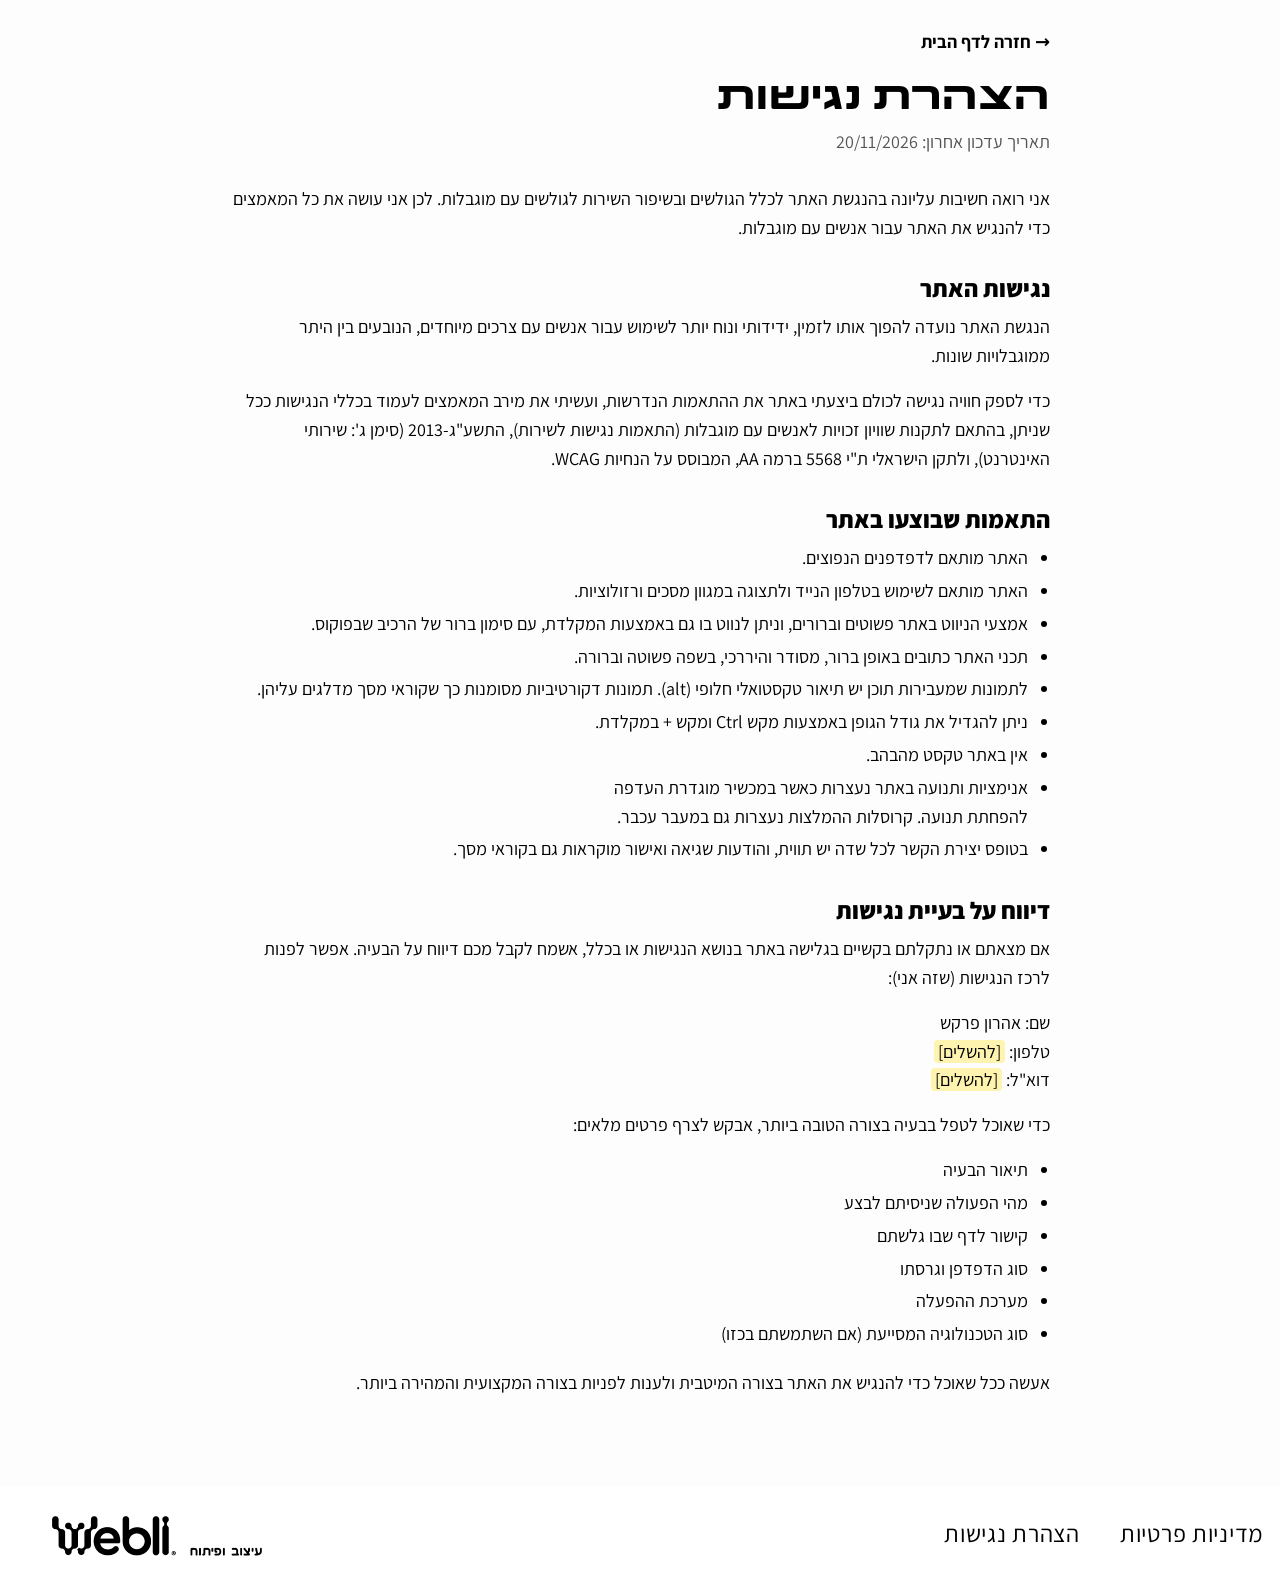
==== accessibility.html @ 011baa5e "Aharon Perkash landing page Static site (HTML/CSS/JS), RTL Hebrew, desktop + mobile. Includes privac" ====
<!DOCTYPE html>
<html lang="he" dir="rtl">
<head>
<meta charset="utf-8">
<meta name="viewport" content="width=device-width, initial-scale=1">
<title>הצהרת נגישות | אהרון פרקש</title>
<link rel="preconnect" href="https://fonts.googleapis.com">
<link rel="preconnect" href="https://fonts.gstatic.com" crossorigin>
<link href="https://fonts.googleapis.com/css2?family=Assistant:wght@400;700;800&display=swap" rel="stylesheet">
<link rel="preload" href="fonts/telaviv-brutalist-bold.otf" as="font" type="font/otf" crossorigin>
<link rel="stylesheet" href="styles.css">
</head>
<body class="legal-page">
<header class="legal-top"><a class="legal-back" href="index.html">→ חזרה לדף הבית</a></header>
<main class="legal">
<h1 class="h1">הצהרת נגישות</h1>
<p class="legal-date">תאריך עדכון אחרון: 20/11/2026</p>

<p>אני רואה חשיבות עליונה בהנגשת האתר לכלל הגולשים ובשיפור השירות לגולשים עם מוגבלות. לכן אני עושה את כל המאמצים כדי להנגיש את האתר עבור אנשים עם מוגבלות.</p>

<h2>נגישות האתר</h2>
<p>הנגשת האתר נועדה להפוך אותו לזמין, ידידותי ונוח יותר לשימוש עבור אנשים עם צרכים מיוחדים, הנובעים בין היתר ממוגבלויות שונות.</p>
<p>כדי לספק חוויה נגישה לכולם ביצעתי באתר את ההתאמות הנדרשות, ועשיתי את מירב המאמצים לעמוד בכללי הנגישות ככל שניתן, בהתאם לתקנות שוויון זכויות לאנשים עם מוגבלות (התאמות נגישות לשירות), התשע"ג-2013 (סימן ג': שירותי האינטרנט), ולתקן הישראלי ת"י 5568 ברמה AA, המבוסס על הנחיות WCAG.</p>

<h2>התאמות שבוצעו באתר</h2>
<ul>
  <li>האתר מותאם לדפדפנים הנפוצים.</li>
  <li>האתר מותאם לשימוש בטלפון הנייד ולתצוגה במגוון מסכים ורזולוציות.</li>
  <li>אמצעי הניווט באתר פשוטים וברורים, וניתן לנווט בו גם באמצעות המקלדת, עם סימון ברור של הרכיב שבפוקוס.</li>
  <li>תכני האתר כתובים באופן ברור, מסודר והיררכי, בשפה פשוטה וברורה.</li>
  <li>לתמונות שמעבירות תוכן יש תיאור טקסטואלי חלופי (alt). תמונות דקורטיביות מסומנות כך שקוראי מסך מדלגים עליהן.</li>
  <li>ניתן להגדיל את גודל הגופן באמצעות מקש Ctrl ומקש + במקלדת.</li>
  <li>אין באתר טקסט מהבהב.</li>
  <li>אנימציות ותנועה באתר נעצרות כאשר במכשיר מוגדרת העדפה להפחתת תנועה. קרוסלות ההמלצות נעצרות גם במעבר עכבר.</li>
  <li>בטופס יצירת הקשר לכל שדה יש תווית, והודעות שגיאה ואישור מוקראות גם בקוראי מסך.</li>
</ul>

<h2>דיווח על בעיית נגישות</h2>
<p>אם מצאתם או נתקלתם בקשיים בגלישה באתר בנושא הנגישות או בכלל, אשמח לקבל מכם דיווח על הבעיה. אפשר לפנות לרכז הנגישות (שזה אני):</p>
<p>שם: אהרון פרקש<br>טלפון: <span class="todo">[להשלים]</span><br>דוא"ל: <span class="todo">[להשלים]</span></p>
<p>כדי שאוכל לטפל בבעיה בצורה הטובה ביותר, אבקש לצרף פרטים מלאים:</p>
<ul>
  <li>תיאור הבעיה</li>
  <li>מהי הפעולה שניסיתם לבצע</li>
  <li>קישור לדף שבו גלשתם</li>
  <li>סוג הדפדפן וגרסתו</li>
  <li>מערכת ההפעלה</li>
  <li>סוג הטכנולוגיה המסייעת (אם השתמשתם בכזו)</li>
</ul>
<p>אעשה ככל שאוכל כדי להנגיש את האתר בצורה המיטבית ולענות לפניות בצורה המקצועית והמהירה ביותר.</p>
</main>
<footer class="footer">
  <nav class="footer__links" aria-label="קישורים משפטיים">
    <a href="privacy.html">מדיניות פרטיות</a>
    <a href="accessibility.html">הצהרת נגישות</a>
  </nav>
  <img class="footer__credit" src="assets/footer-credit.png" alt="Webli עיצוב ופיתוח" width="286" height="83">
</footer>
</body>
</html>
---- styles.css ----
@font-face{font-family:"Tel Aviv Brutalist";src:url("fonts/telaviv-brutalist-bold.otf") format("opentype");font-weight:700;font-style:normal;font-display:swap}
@font-face{font-family:"Tel Aviv Brutalist";src:url("fonts/telaviv-brutalist-regular.otf") format("opentype");font-weight:400;font-style:normal;font-display:swap}
@font-face{font-family:"Tel Aviv Brutalist";src:url("fonts/telaviv-brutalist-light.otf") format("opentype");font-weight:300;font-style:normal;font-display:swap}
/*
  VOICE   חם, אישי ובטוח: יועץ שמדבר בגובה העיניים.
  IDEA    הרמזור הפיננסי: אדום-כתום-ירוק כמפת דרך, עם תאורה שנדלקת.
  PICTURE אהרון + הרמזור בהירו, תמונות הרמזור בשיטה, הדשבורד.
  COLOUR  לבן #fdfdfd, שחור, ירוק מותג, אדום/כתום/ירוק של הרמזור.
  TYPE    כותרות: Tel Aviv Brutalist (כרגע Secular One כתחליף), טקסט: Assistant.
*/
:root{
  --bg:#fdfdfd; --ink:#000; --white:#fff;
  --green:#14b406; --green-light:#93ec8b; --green-tint:#daffd7;
  --red:#fe2727; --orange:#ffa20b; --green-step:#0fb600; --red-text:#ff0000; --red-word:#d51515;
  --gray:#f0f0f0; --ph:#d9d9d9;
  --display:"Tel Aviv Brutalist","Assistant",sans-serif;
  --body:"Assistant",system-ui,sans-serif;
  --wrap:1268px;
  color-scheme:light;
}
*{box-sizing:border-box;min-width:0}
html{scroll-behavior:smooth;scroll-padding-top:24px;overflow-x:clip}
body{margin:0;background:var(--bg);color:var(--ink);font:400 20px/1.3 var(--body);overflow-x:clip;-webkit-font-smoothing:antialiased}
img{display:block;max-width:100%;height:auto}
a{color:inherit}
p{margin:0 0 .9em;text-wrap:pretty}
h1,h2,h3,.approach__title{text-wrap:balance}
li,.faq__a p,.review p,.step p{text-wrap:balance}
h1,h2,h3{margin:0;font-weight:400}
.wrap{width:min(100% - 32px,var(--wrap));margin-inline:auto}
.center{text-align:center}
.sr-only{position:absolute;width:1px;height:1px;overflow:hidden;clip:rect(0 0 0 0);white-space:nowrap}
.h1,.h2{font-family:var(--display);font-weight:700;font-size:clamp(28px,3.2vw,40px);line-height:1.05;letter-spacing:1.2px;text-wrap:balance}
.red{color:var(--red-word)}
.grad-green{background:linear-gradient(90deg,#118c06,#52fa42 50%,#0fb200);-webkit-background-clip:text;background-clip:text;color:transparent}
:focus-visible{outline:3px solid var(--green);outline-offset:3px;border-radius:8px}

/* ---------- CTA ---------- */
.cta{--h:62px;display:inline-flex;align-items:center;justify-content:space-between;gap:3px;height:var(--h);min-width:279px;max-width:100%;
  padding-inline:27px 9px;border-radius:999px;text-decoration:none;font:700 22px/1 var(--body);color:var(--ink);border:0;cursor:pointer;
  background:linear-gradient(270deg,rgba(0,0,0,.2),rgba(153,153,153,.2));backdrop-filter:blur(12px);-webkit-backdrop-filter:blur(12px);
  box-shadow:inset 0 1px 1px rgba(255,255,255,.7),inset 0 -1px 2px rgba(0,0,0,.08),0 8px 24px rgba(0,0,0,.06);
  transition:transform .25s ease,box-shadow .25s ease}
.cta:hover{transform:translateY(-2px);box-shadow:inset 0 1px 1px rgba(255,255,255,.7),0 12px 28px rgba(20,180,6,.18)}
.cta__text{flex:1;text-align:center;white-space:nowrap}
.cta__icon{flex:none;display:grid;place-items:center;width:51px;height:48px;border-radius:50%;
  background:radial-gradient(circle at 42% 38%,#e9ffe6 0,#9cf792 38%,#3fd82f 100%);box-shadow:0 0 14px rgba(63,216,47,.45)}
.cta__icon svg{width:46%;fill:none;stroke:#000;stroke-width:1.8;stroke-linecap:round;stroke-linejoin:round}
.cta--lg{--h:81px;width:366px;font-size:clamp(22px,2vw,28.9px);padding-inline:34px 12px;background:linear-gradient(270deg,rgba(82,82,82,.28),rgba(170,168,168,.28))}
.cta--lg .cta__icon{width:67px;height:64px}
.cta--phone{--h:67px;width:366px;font-size:28.9px;color:var(--white);padding-inline:38px 15px;background:rgba(255,255,255,.28);box-shadow:inset 0 1px 1px rgba(255,255,255,.35)}
.cta--phone .cta__icon{width:60px;height:53px}
.cta--phone .cta__icon svg{fill:#1b1b1b;stroke:none;width:44%;transform:rotate(-12deg)}
.cta--form{--h:43px;width:353px;min-width:0;font-size:20px;color:var(--white);padding-inline:8px 11px;background:linear-gradient(270deg,#14b406,#3fd82f);box-shadow:0 8px 22px rgba(20,180,6,.3),inset 0 1px 1px rgba(255,255,255,.45)}
.cta--form:hover{box-shadow:0 10px 26px rgba(20,180,6,.42),inset 0 1px 1px rgba(255,255,255,.45)}

.cta--form .cta__icon{width:40px;height:25px;border-radius:13px;background:#fff;box-shadow:none}
.cta--form .cta__icon svg{width:60%;stroke-width:2}

/* ---------- HERO ---------- */
.hero{position:relative;overflow:hidden;padding-bottom:24px}
.hero__grid{position:relative;z-index:1;display:grid;grid-template-columns:minmax(0,1fr) minmax(0,600px);align-items:end;max-width:1440px;margin-inline:auto}
.hero__text{padding:160px 86px 0 24px;align-self:start;display:flex;flex-direction:column;align-items:flex-start}
.eyebrow{font-size:24px;margin:0 0 16px}
.h1{max-width:834px;margin-bottom:18px}
.hero__lead{font-size:24px;max-width:676px;margin-bottom:28px}
.hero__visual{position:relative;height:733px}
.hero__photo{position:absolute;inset-inline-end:8px;bottom:0;width:592px;max-width:100%;z-index:2}
.traffic{position:absolute;inset-inline-end:-55px;top:-7px;width:338px;z-index:1}
.traffic::before{content:"";position:absolute;inset:-12% -40% -10% -30%;background:radial-gradient(closest-side,rgba(147,236,139,.45),transparent);z-index:-1}
.traffic img{width:100%}
.traffic__lamp{position:absolute;inset:0;opacity:0}
.traffic__base{filter:grayscale(.85) brightness(.42)}
.traffic__lamp--r{clip-path:inset(0 0 69% 0)}
.traffic__lamp--o{clip-path:inset(31.2% 0 41.9% 0)}
.traffic__lamp--g{clip-path:inset(58.3% 0 0 0)}
.traffic.is-on .traffic__lamp{animation:lamp .7s ease forwards}
.traffic.is-on .traffic__lamp--o{animation-delay:.9s}
.traffic.is-on .traffic__lamp--g{animation-delay:1.8s}
@keyframes lamp{0%{opacity:0;filter:brightness(1.8)}60%{opacity:1;filter:brightness(1.35)}100%{opacity:1;filter:none}}
.benefits{position:relative;z-index:3;list-style:none;margin:-50px auto 0;padding:14px 40px;width:min(100% - 32px,1299px);min-height:86px;
  display:flex;justify-content:space-around;align-items:center;gap:24px;flex-wrap:wrap;border-radius:18px;background:rgba(219,219,219,.87);backdrop-filter:blur(8px);-webkit-backdrop-filter:blur(8px)}
.benefits li{display:flex;align-items:center;gap:8px;font-weight:700;font-size:22px}
.benefits img{width:46px;height:auto}

.dots{position:absolute;inset:0;width:100%;height:100%;pointer-events:none;z-index:0}

/* ---------- REVIEWS ---------- */
.reviews{padding:64px 0 54px;position:relative;overflow-x:clip}
.reviews::before{content:"";position:absolute;inset:-120px auto auto -10%;width:46%;height:120%;background:radial-gradient(#cfd4cf 1.3px,transparent 1.7px) 0 0/18px 18px;mask:radial-gradient(closest-side,#000,transparent);-webkit-mask:radial-gradient(closest-side,#000,transparent);opacity:.35;pointer-events:none}
.reviews .h2{max-width:700px;margin:0 auto 48px}
.marquee{overflow:hidden;direction:ltr;mask:linear-gradient(90deg,transparent,#000 6%,#000 94%,transparent);-webkit-mask:linear-gradient(90deg,transparent,#000 6%,#000 94%,transparent);padding-block:40px 56px;margin-block:-22px -30px}
.marquee__track{display:flex;gap:25px;width:max-content;animation:marquee 46s linear infinite;align-items:stretch}
.marquee--rev .marquee__track{animation-direction:reverse;animation-duration:46s}
.marquee:hover .marquee__track{animation-play-state:paused}
@keyframes marquee{to{transform:translateX(-50%)}}
.review{direction:rtl;width:300px;min-height:208px;flex:none;padding:22px 24px 18px 18px;border-radius:12px;background:rgba(217,217,217,.2);backdrop-filter:blur(10px);-webkit-backdrop-filter:blur(10px);box-shadow:inset 0 1px 1px rgba(255,255,255,.8),0 2px 10px rgba(0,0,0,.03);transition:transform .45s cubic-bezier(.2,.8,.2,1),box-shadow .45s ease}
.review header{display:flex;align-items:center;gap:11px;margin-bottom:10px}
.review h3{font-size:24px;line-height:1}
.review header img{width:37px;height:37px;border-radius:50%;order:-1}
.review p{margin:0;font-size:18px;line-height:1.3}
/* only the hovered card lifts; soft shadow stays inside the marquee padding */
.review:hover{transform:translateY(-4px) scale(1.06);box-shadow:inset 0 1px 1px rgba(255,255,255,.8),0 16px 32px -14px rgba(0,0,0,.16);background:rgba(240,240,240,.55)}

/* ---------- STUCK ---------- */
.stuck{padding:60px 0 40px;position:relative}
.stuck__grid{display:grid;grid-template-columns:minmax(0,1fr) minmax(0,732px);gap:0;align-items:center;width:100%;max-width:1440px;padding-inline:clamp(16px,7.2vw,104px) 6px}
.stuck__text .h2{text-align:right;margin-bottom:22px}
.stuck__text{padding-inline-start:0;padding-inline-end:16px;max-width:600px}
.stuck__text p{font-size:20px}

.stuck__dash{position:relative;width:100%}
.dash{position:relative;aspect-ratio:732/494}
.stuck{overflow:hidden}
.stuck::before{content:"";position:absolute;left:-180px;top:-60px;width:640px;height:700px;border-radius:50%;background:radial-gradient(closest-side,rgba(255,95,95,.30),rgba(255,140,140,.14) 55%,transparent);pointer-events:none}
.stuck__grid{position:relative}
.orbit{position:absolute;width:4.6%;translate:-50% -50%;z-index:0;filter:drop-shadow(0 2px 4px rgba(0,0,0,.08))}
.dash__rings{position:absolute;inset:0;width:100%;height:100%;overflow:visible;fill:none;stroke-width:1.6}
.dp{position:absolute}
.dp:not(.dp--card) img{filter:drop-shadow(0 8px 18px rgba(200,60,60,.10))}.dp img{width:100%;display:block}
.dp--card{inset:0;z-index:0}
.dp--card img{position:absolute;left:0;top:0;width:100%;height:auto;transform-origin:0 0}
.dp--expenses{left:16.02%;top:15.56%;width:32.76%;z-index:1}
.dp--charges{left:65.74%;top:23.17%;width:24.46%;z-index:1}
.dp--budget{left:10.47%;top:65.51%;width:24.54%;z-index:1}
.dp--payment{left:62.23%;top:68.11%;width:19.32%;z-index:1}
.dash-bars i{position:absolute;left:calc((var(--x) - 100) / 710 * 100%);width:calc(21 / 710 * 100%);bottom:21.51%;height:calc((263 - var(--t)) / 265 * 100%);border-radius:2px 2px 0 0;background:linear-gradient(var(--a),var(--b));transform-origin:bottom;animation:bar var(--d) ease-in-out 6 alternate paused}
.dash-bars i:nth-child(2n){animation-direction:alternate-reverse}
.dash.is-run .dash-bars i,.dash.is-run .dash-budget span{animation-play-state:running}
.dash-budget{position:absolute;left:9.69%;top:46.67%;width:80.94%;height:9.41%;border-radius:99px;background:#eddbcf;overflow:hidden;direction:ltr}
.dash-budget span{display:block;height:100%;width:59%;border-radius:99px;background:linear-gradient(90deg,#ffd23a,#fec606);animation:budget 5.5s ease-in-out 6 alternate paused}
@keyframes bar{0%{transform:scaleY(1)}50%{transform:scaleY(.62)}100%{transform:scaleY(1.12)}}
@keyframes budget{0%{width:59%}45%{width:34%}100%{width:78%}}

/* ---------- APPROACH ---------- */
.approach{position:relative;overflow:hidden;background:var(--green-tint);padding:96px 16px 84px;display:grid;place-items:center}
.approach__quote{position:absolute;left:50%;top:50%;width:min(500px,68vw);transform:translate(-50%,-50%) rotate(180deg);fill:#fff;pointer-events:none;z-index:0}
.approach__box{position:relative;z-index:1;width:min(100%,866px);border-radius:46px;padding:26px clamp(18px,4vw,56px) 22px;text-align:center;
  background:radial-gradient(60% 70% at 46% 50%,rgba(236,236,236,.8),rgba(255,255,255,.8));backdrop-filter:blur(2px);-webkit-backdrop-filter:blur(2px)}
.approach__lead{font-size:20px;letter-spacing:.6px;margin-bottom:10px}
.approach__title{font:800 clamp(26px,3.2vw,40px)/1.2 var(--body);text-wrap:balance;margin-bottom:12px}
.approach__end{font-size:20px;letter-spacing:.6px;margin:0}
.marker{position:relative;white-space:nowrap;z-index:0;padding-inline:6px}
.marker::before{content:"";position:absolute;inset:-4px 0;z-index:-1;border-radius:16px;background:linear-gradient(270deg,#15cf05,#63ff55);box-shadow:0 0 20px rgba(255,255,255,.27);
  transform-origin:right;transform:scaleX(0);transition:transform .8s cubic-bezier(.65,0,.35,1) .15s}
.marker.is-on::before{transform:scaleX(1)}

/* ---------- PROOF ---------- */
.proof{padding:76px 0 60px}
.proof .h2{margin-bottom:40px}
.shot{width:328px;height:236px;flex:none;border-radius:22px;background:var(--ph)}

/* ---------- STORY ---------- */
.story{padding-top:32px}
.story__grid{display:grid;grid-template-columns:minmax(0,1fr) minmax(0,597px);background:#fff;max-width:1440px;margin-inline:auto;align-items:stretch}
.story__text{padding:64px 74px 40px 40px}
.story__text .h2{max-width:594px;margin-bottom:22px}
.story__text p{font-size:20px;letter-spacing:.6px;line-height:1.15;max-width:690px}
.story__turn{color:var(--red-text);font-weight:800}
.story__photo{width:100%;height:100%;object-fit:cover;-webkit-mask:linear-gradient(270deg,transparent 0,#000 80px);mask:linear-gradient(270deg,transparent 0,#000 80px)}

/* ---------- WINS ---------- */
.wins{position:relative;padding:150px 16px 110px;overflow:hidden}
.wins__bg{position:absolute;inset:auto 0 0;width:100%;height:85%;object-fit:cover;object-position:bottom;opacity:.62;pointer-events:none}
.wins__card{position:relative;max-width:903px;margin-inline:auto;min-height:269px;border-radius:52px;background:rgba(255,255,255,.2);
  backdrop-filter:blur(14px);-webkit-backdrop-filter:blur(14px);box-shadow:inset 0 1px 1px rgba(255,255,255,.9),0 10px 40px rgba(0,0,0,.06);
  display:grid;grid-template-columns:343px minmax(0,1fr);align-items:end}
.wins__photo{width:343px;margin-top:-246px;margin-inline-start:-22px;align-self:end;border-end-start-radius:52px}
.wins__body{padding:30px 40px 34px;text-align:center}
.wins__title{font-family:var(--display);font-weight:700;font-size:clamp(28px,3.2vw,40.6px);line-height:1.05;letter-spacing:1.2px;max-width:500px;margin:0 auto 18px;text-wrap:balance}
.wins__body p{font-size:20px;letter-spacing:.6px;max-width:348px;margin:0 auto 6px;text-align:right;line-height:1.15}
.wins__strong{font-weight:800;font-size:24px!important}
.w{color:#c2c2c2;transition:color .45s ease;transition-delay:calc(var(--i) * 110ms)}
.wins__body.is-on .w{color:#000}

/* ---------- METHOD ---------- */
.method{position:relative;padding:40px 0 70px;overflow:hidden}
.method::before,.method::after{content:"";position:absolute;width:560px;height:1000px;background:radial-gradient(#c7c7c7 1.4px,transparent 1.8px) 0 0/18px 18px;opacity:.35;pointer-events:none;
  mask:radial-gradient(closest-side,#000,transparent);-webkit-mask:radial-gradient(closest-side,#000,transparent)}
.method::before{inset-inline-end:-120px;top:40px}.method::after{inset-inline-start:-120px;bottom:0}
.method__intro{text-align:center;max-width:948px}
.method__intro p,.method__intro h2{font:400 clamp(22px,2.4vw,30px)/1.15 var(--body);letter-spacing:.9px}
.method__intro h2{margin-top:20px}
.steps{list-style:none;padding:0;margin-top:56px;max-width:1080px;position:relative}
.step{display:flex;align-items:center;gap:40px;justify-content:center}
.step--alt{flex-direction:row-reverse}
.step__text{max-width:534px}
.step h3{font-family:var(--display);font-weight:700;font-size:clamp(28px,3.2vw,40px);line-height:1.05;letter-spacing:1.2px;margin-bottom:12px}
.step p{font-size:24px;letter-spacing:.72px;line-height:1.1;margin:0}
.step--orange .step__text{text-align:left}
.step--red h3{color:var(--red)}.step--orange h3{color:var(--orange)}.step--green h3{color:var(--green-step)}
.method>*:not(.dots){position:relative;z-index:1}
.light{--lens:clamp(96px,10.5vw,150px);position:relative;flex:none;width:calc(var(--lens) * var(--ratio))}
.light img{display:block}
.light__off{width:100%;filter:drop-shadow(0 18px 26px rgba(0,0,0,.14))}
.light__glow,.light__icon{position:absolute;max-width:none}
.light__glow{width:var(--gw);left:var(--gl);top:var(--gt);mix-blend-mode:screen;opacity:0}
.light.is-lit .light__glow{opacity:1}
.light--red{--ratio:1.639;--gw:90.84%;--gl:4.55%;--gt:12.77%}
.light--green{--ratio:1.670;--gw:82.94%;--gl:7.78%;--gt:14.51%}
.light--orange{--ratio:1.683;--gw:73.28%;--gl:13.93%;--gt:19.14%}
.light--red .light__icon--a{width:35.08%;left:32.52%;top:39.47%}
.light--green .light__icon--a{width:34.44%;left:32.35%;top:38.04%}
.light--orange .light__icon--a{width:44.57%;left:28.21%;top:34.06%}
.light--orange .light__icon--b{width:18.42%;left:41.29%;top:53.43%}
.light__icon{filter:brightness(.38) saturate(.5)}
.light.is-lit .light__icon{opacity:0}
.light.blink .light__glow{animation:tl 2.7s linear forwards}
.light.blink .light__icon{animation:tli 2.7s linear forwards}
@keyframes tl{0%,10%{opacity:0}14%,27%{opacity:1}31%,44%{opacity:0}48%,61%{opacity:1}65%,78%{opacity:0}82%,100%{opacity:1}}
@keyframes tli{0%,10%{opacity:1}14%,27%{opacity:0}31%,44%{opacity:1}48%,61%{opacity:0}65%,78%{opacity:1}82%,100%{opacity:0}}
.steps .path{position:absolute;inset:0;width:100%;height:100%;overflow:visible;pointer-events:none;z-index:0}
.step{position:relative;z-index:1}
.steps .step + .step{margin-top:110px}
.method__end{text-align:center;margin-top:60px}
.method__end p{font-size:clamp(24px,2.6vw,36px);line-height:1.1;letter-spacing:1px;max-width:952px;margin:0 auto 36px;text-wrap:balance}

/* ---------- EVERYONE ---------- */
.everyone{padding:70px 0 52px}
.everyone .h2{margin-bottom:56px}
.boxes{display:grid;grid-template-columns:repeat(3,minmax(0,430px));gap:47px;justify-content:center}
.box{aspect-ratio:430/512;border-radius:26px;background:var(--ph)}

/* ---------- FIT ---------- */
.fit{position:relative;background:#fff;padding:95px 0 90px;overflow:hidden}
.fit__dots{position:absolute;inset-block:0;inset-inline-start:0;width:min(520px,40%);background:radial-gradient(#bdbdbd 1.4px,transparent 1.8px) 0 0/18px 18px;opacity:.5;mask:radial-gradient(closest-side,#000,transparent);-webkit-mask:radial-gradient(closest-side,#000,transparent)}
.fit .h2{max-width:983px;margin:0 auto 46px;position:relative}
.fit__cards{position:relative;display:flex;justify-content:center;gap:130px;align-items:stretch}
.fit-card{width:430px;min-height:440px;border-radius:59px;background:#fefefe;padding:47px 38px 40px}
.fit-card--yes{box-shadow:0 0 66px -3px rgba(55,255,0,.25)}
.fit-card--no{box-shadow:0 0 66px -3px rgba(193,0,0,.25)}
.fit-card h3{font-family:var(--display);font-weight:700;font-size:30px;letter-spacing:.9px;text-align:center;margin-bottom:30px}
.fit-card ul{list-style:none;margin:0;padding:0;display:grid;gap:20px}
.fit-card li{display:flex;gap:18px;align-items:flex-start;font-size:24px;line-height:1.05}
.fit-card li img{width:36px;flex:none}

/* ---------- FAQ ---------- */
.faq{position:relative;overflow:hidden;color:#000;padding:56px 0 48px;
  background:linear-gradient(rgba(0,0,0,.31),rgba(0,0,0,.31)),radial-gradient(42% 60% at 50% 50%,#e9e9e9 0,#afafaf 25%,#757575 50%,#3a3a3a 75%,#0f0f0f 94%,#000 100%)}
.faq__grid{position:relative;z-index:1;display:grid;grid-template-columns:minmax(0,1fr) minmax(0,646px);gap:60px;align-items:center;max-width:1094px}
.faq__side{display:flex;flex-direction:column;align-items:center;gap:40px;text-align:center}
.faq__side .h2{color:#fff}
.faq__list{display:grid;gap:9px}
.faq details{background:#fff;border-radius:16px;padding:7.5px 15px 7.5px 16px}
.faq summary{list-style:none;display:flex;align-items:center;gap:15px;min-height:47px;cursor:pointer}
.faq summary::-webkit-details-marker{display:none}
.faq summary::before{content:"";flex:none;width:47px;height:47px;background:url(assets/ic-chevron.png) center/contain no-repeat;transition:transform .45s cubic-bezier(.4,0,.2,1)}
.faq details[open] summary::before{transform:rotate(180deg)}
.faq h3{font-size:24px;letter-spacing:.72px;line-height:1.05}
.faq__a{overflow:hidden}
.faq__a p{font-size:20px;line-height:1.25;margin:10px 62px 14px 0}

/* ---------- CONTACT ---------- */
.contact{padding:70px 16px 70px}
.contact__card{max-width:1298px;margin-inline:auto;border-radius:245px;background:var(--gray);padding:62px clamp(20px,9vw,131px) 56px;text-align:center}
.contact__lead{font-size:24px;letter-spacing:.72px;line-height:1.05;max-width:926px;margin:0 auto 20px}
.contact .h2{margin-bottom:26px}
.form__grid{display:grid;grid-template-columns:repeat(2,minmax(0,312px)) minmax(0,353px);grid-template-areas:"name phone btn" "check . .";column-gap:29px;row-gap:12px;justify-content:center;align-items:center}
.field--name{grid-area:name}.field--phone{grid-area:phone}.form__grid .cta--form{grid-area:btn}.form__grid .check{grid-area:check;justify-self:start;margin:0;padding-inline-start:14px}
.field{width:312px;max-width:100%}
.field input{direction:rtl;width:100%;height:43px;border-radius:57px;border:0;background:rgba(171,171,171,.2);padding:0 16px;font:16px var(--body);color:#000;text-align:right}
.field input::placeholder{color:#000;font-size:14px;letter-spacing:.42px}
.field input:focus{outline:2px solid var(--green);background:#fff}
.field input[aria-invalid=true]{outline:2px solid #e8423a}
.check{display:inline-flex;align-items:center;gap:8px;margin-top:14px;font-size:16px;letter-spacing:.48px;cursor:pointer;position:relative}
.check input{position:absolute;opacity:0;width:1px;height:1px}
.check__box{width:16px;height:16px;background:var(--ph);border-radius:3px;display:grid;place-items:center}
.check input:checked + .check__box{background:var(--green)}
.check input:checked + .check__box::after{content:"";width:8px;height:4px;border:2px solid #fff;border-top:0;border-right:0;transform:rotate(-45deg) translateY(-1px)}
.check input:focus-visible + .check__box{outline:2px solid var(--green);outline-offset:2px}
.check a{text-decoration:underline}
.form__msg{min-height:1.2em;margin:12px 0 0;font-size:18px;font-weight:700}
.form__msg.ok{color:#0c8a02}.form__msg.err{color:#c4001a}

/* ---------- FOOTER ---------- */
.footer{background:#fff;display:flex;justify-content:space-between;align-items:center;gap:20px;padding:6px max(16px,calc((100% - 1294px)/2));min-height:84px;flex-wrap:wrap}
.footer__links{display:flex;gap:40px}
.footer__links a{font-size:24px;letter-spacing:.72px;text-decoration:none}
.footer__links a:hover{text-decoration:underline}
.footer__credit{width:286px}

/* ---------- RESPONSIVE ---------- */
@media (max-width:1180px){
  .hero__text{padding:110px 40px 0 16px}
  .hero__visual{height:600px}
  .hero__photo{width:480px}
  .traffic{width:270px}
  .fit__cards{gap:40px}
  .story__text{padding:48px 40px 32px 24px}
}
@media (max-width:900px){
  body{font-size:16px}
  .stuck__text p,.story__text p,.wins__body p,.contact__lead,.review p,.approach__lead,.approach__end{font-size:16px}
  .method__intro p,.method__intro h2{font-size:20px}
  .method__end p{font-size:22px}
  .approach__title{font-size:24px}
  .fit-card h3{font-size:23px!important}
  .h1,.h2,.wins__title{font-size:27px;letter-spacing:.8px}
  .step h3{font-size:25px}
  .step p,.fit-card li{font-size:18px}
  .faq h3{font-size:18px!important}
  .review h3{font-size:22px}
  .hero__grid{grid-template-columns:1fr}
  .hero__text{padding:56px 20px 0;align-items:center;text-align:center}
  .eyebrow{font-size:min(18px,calc((100vw - 40px) / 25.6));white-space:nowrap}
  .hero__lead{font-size:17px;margin-bottom:18px}
  .eyebrow{margin-bottom:6px}
  .hero .h1{margin-bottom:10px}
  .hero__visual{height:420px;margin-top:24px}
  .hero__photo{width:340px;inset-inline-end:auto;inset-inline-start:50%;translate:50% 0}
  .traffic{width:190px;inset-inline-end:0;top:-14px}
  .benefits{flex-direction:column;align-items:flex-start;padding:18px 22px;gap:12px;margin-top:-30px;width:min(100% - 32px,420px)}
  .benefits li{font-size:18px}
  .benefits img{width:38px}
  .reviews{padding:48px 0 8px}
  .stuck{padding-top:16px}
  .reviews .h2{margin-bottom:24px;padding-inline:16px}
  .stuck__grid{grid-template-columns:1fr;padding-inline:16px}
  .stuck__text{padding-inline:4px}
  .stuck__text p{font-size:18px}
  .approach{padding:56px 16px}
  .approach__box{border-radius:30px}
  .approach__lead,.approach__end{font-size:17px}
  .proof{padding:56px 0 40px}
  .proof .h2{padding-inline:16px;margin-bottom:22px}
  .shot{width:240px;height:172px}
  .story__grid{grid-template-columns:1fr}
  .story__photo{order:2;height:auto;aspect-ratio:596/587;-webkit-mask:linear-gradient(180deg,transparent 0,#000 70px);mask:linear-gradient(180deg,transparent 0,#000 70px)}
  .story__text{padding:8px 20px 32px}
  .story__text p{font-size:18px}
  .wins{padding:56px 16px;display:grid;align-items:center}
  .wins__bg{inset:0;height:100%;width:100%;object-fit:cover;object-position:22% 50%;opacity:.9;-webkit-mask:linear-gradient(transparent,#000 12%,#000 88%,transparent);mask:linear-gradient(transparent,#000 12%,#000 88%,transparent)}
  .wins__card{background:rgba(255,255,255,.72)}
  .wins__card{grid-template-columns:1fr;border-radius:36px;justify-items:center}
  .wins__photo{width:220px;margin:-28px 0 0;order:2;border-radius:0 0 36px 36px}
  .wins__body{padding:26px 20px 6px}
  .wins__body p{text-align:center;font-size:18px}
  .method__intro{padding-inline:4px}
  .steps{margin-top:36px}
  .step,.step--alt{flex-direction:column;gap:12px}
  .light{--lens:100px}
  .step,.step--alt{align-items:flex-start;text-align:right}
  .step--orange{align-items:flex-end}
  .step--orange .step__text{text-align:left}
  .step__text{max-width:100%}
  .stuck__visual{width:112%;margin-inline:-6%}
  .stuck::before{left:-260px;top:auto;bottom:-120px}
  .steps .step + .step{margin-top:90px}

  .method__end{margin-top:40px}
  .everyone{padding:56px 0 40px}
  .everyone .h2{margin-bottom:28px;padding-inline:16px}
  .boxes{grid-template-columns:repeat(3,minmax(0,1fr));gap:12px}
  .box{border-radius:16px}
  .fit{padding:56px 0}
  .fit .h2{padding-inline:16px;margin-bottom:28px}
  .fit__cards{flex-direction:column;align-items:center;gap:28px}
  .fit-card{width:100%;max-width:430px;min-height:0;border-radius:36px;padding:32px 24px}
  .fit-card h3{font-size:26px;margin-bottom:20px}
  .fit-card li{line-height:1.15}
  .fit-card li img{width:30px}
  .faq{padding:48px 0}
  .faq__grid{grid-template-columns:1fr;gap:28px}
  .faq__side{gap:22px}
  .faq__side .h2 br{display:none}

  .faq summary::before{width:38px;height:38px}
  .faq__a p{font-size:17px;margin:8px 0 12px}
  .contact{padding:40px 12px}
  .contact__card{border-radius:40px;padding:36px 18px 30px}
  .contact__lead{font-size:18px;line-height:1.2}
  .form__grid{grid-template-columns:minmax(0,360px);grid-template-areas:"name" "phone" "check" "btn"}
  .field,.cta--form{width:100%;max-width:360px}
  .cta--form{order:3}
  .footer{justify-content:center;flex-direction:column;padding:18px 16px}
  .footer__links a{font-size:18px}
  .footer__credit{width:200px}
}
@media (max-width:900px){
  .method__intro h2 br{display:none}
  .approach{padding:56px 16px}
  .approach__quote{display:none}
  .approach__title{line-height:1.4}
  .marker::before{inset:1px -2px}
  .approach__lead,.approach__end{text-wrap:balance}
  /* mobile: headings and running text centred */
  .stuck__text,.stuck__text .h2,.story__text,.story__text .h2,.wins__body p,.method__intro,.method__end,.step__text,.step--orange .step__text,.contact__lead{text-align:center!important}
  .story__text p,.stuck__text p{margin-inline:auto}
  .step,.step--alt,.step--orange{align-items:center!important}
  .hero .cta,.method__end .cta{--h:52px;min-width:0;font-size:18px;padding-inline:14px 6px;gap:8px}
  .hero .cta .cta__icon,.method__end .cta .cta__icon{width:40px;height:40px}
  .method__end .cta{width:290px;max-width:100%}
  .faq__side{display:contents}
  .faq__side .h2{order:0;text-align:center}
  .faq__list{order:1}
  .faq .cta--phone{order:2;justify-self:center;--h:52px;width:290px;max-width:100%;min-width:0;font-size:18px;padding-inline:14px 6px;gap:8px}
  .faq .cta--phone .cta__icon{width:40px;height:40px}
  .benefits li{white-space:nowrap;font-size:min(18px,4.4vw)}
  .benefits img{width:36px;height:36px;object-fit:contain;flex:none}
}
@media (max-width:420px){
  .cta,.cta--lg,.cta--phone{width:100%;max-width:330px}
  .cta--lg{--h:68px}.cta--lg .cta__icon{width:54px;height:52px}
  .cta--phone{--h:60px;font-size:24px}
  .hero__visual{height:360px}
  .hero__photo{width:290px}
  .traffic{width:175px}
}
@media (prefers-reduced-motion:reduce){
  *,*::before,*::after{animation:none!important;transition:none!important}
  .traffic__lamp{opacity:1}
  .marker::before{transform:none}
  .w{color:#000}
  .marquee__track{animation:none}
  .marquee{overflow-x:auto}
}


/* ---------- LEGAL PAGES ---------- */
.legal-top{max-width:860px;margin:0 auto;padding:28px 20px 0}
.legal-back{font-weight:700;text-decoration:none;font-size:18px}
.legal-back:hover{text-decoration:underline}
.legal{max-width:860px;margin:0 auto;padding:24px 20px 72px}
.legal .h1{margin-bottom:8px}
.legal-date{color:#555;font-size:16px;margin-bottom:28px}
.legal h2{font:800 24px/1.2 var(--body);margin:32px 0 10px}
.legal p,.legal li{font-size:18px;line-height:1.6}
.legal ul{padding-inline-start:22px;margin:0 0 1em}
.legal li{margin-bottom:4px}
.todo{background:#fff3b0;padding:0 4px;border-radius:4px}

/* ---------- WHATSAPP FLOAT ---------- */
.wa-float{position:fixed;right:max(16px,env(safe-area-inset-right));bottom:max(35px,env(safe-area-inset-bottom));z-index:50;display:flex;align-items:center;gap:0;height:64px;padding:6px;border-radius:999px;text-decoration:none;color:#000;font:700 18px/1 var(--body);
  background:linear-gradient(270deg,rgba(0,0,0,.12),rgba(153,153,153,.16));backdrop-filter:blur(14px);-webkit-backdrop-filter:blur(14px);
  box-shadow:inset 0 1px 1px rgba(255,255,255,.75),0 10px 28px rgba(20,180,6,.22);transition:box-shadow .3s ease,transform .3s ease}
.wa-float__icon{flex:none;display:grid;place-items:center;width:52px;height:52px;border-radius:50%;background:radial-gradient(circle at 42% 38%,#e9ffe6 0,#9cf792 38%,#3fd82f 100%);box-shadow:0 0 16px rgba(63,216,47,.5)}
.wa-float__icon svg{width:28px;height:28px;fill:#0a3d06}
.wa-float__text{max-width:0;overflow:hidden;white-space:nowrap;opacity:0;transition:max-width .45s cubic-bezier(.4,0,.2,1),opacity .3s ease,padding .45s;padding-inline:0}
.wa-float:hover,.wa-float:focus-visible{transform:translateY(-2px);box-shadow:inset 0 1px 1px rgba(255,255,255,.75),0 14px 32px rgba(20,180,6,.32)}
.wa-float:hover .wa-float__text,.wa-float:focus-visible .wa-float__text{max-width:200px;opacity:1;padding-inline:14px 10px}
.wa-float::after{content:"";position:absolute;inset-inline-end:6px;top:6px;width:52px;height:52px;border-radius:50%;box-shadow:0 0 0 0 rgba(63,216,47,.45);animation:wa-pulse 2.8s ease-out infinite;pointer-events:none}
@keyframes wa-pulse{0%{box-shadow:0 0 0 0 rgba(63,216,47,.45)}70%,100%{box-shadow:0 0 0 16px rgba(63,216,47,0)}}
@media (max-width:900px){.wa-float{height:56px;padding:5px;bottom:31px;right:14px}.wa-float__icon{width:46px;height:46px}.wa-float__icon svg{width:25px;height:25px}.wa-float::after{width:46px;height:46px;top:5px;inset-inline-end:5px}}
@media (prefers-reduced-motion:reduce){.wa-float::after{animation:none}}
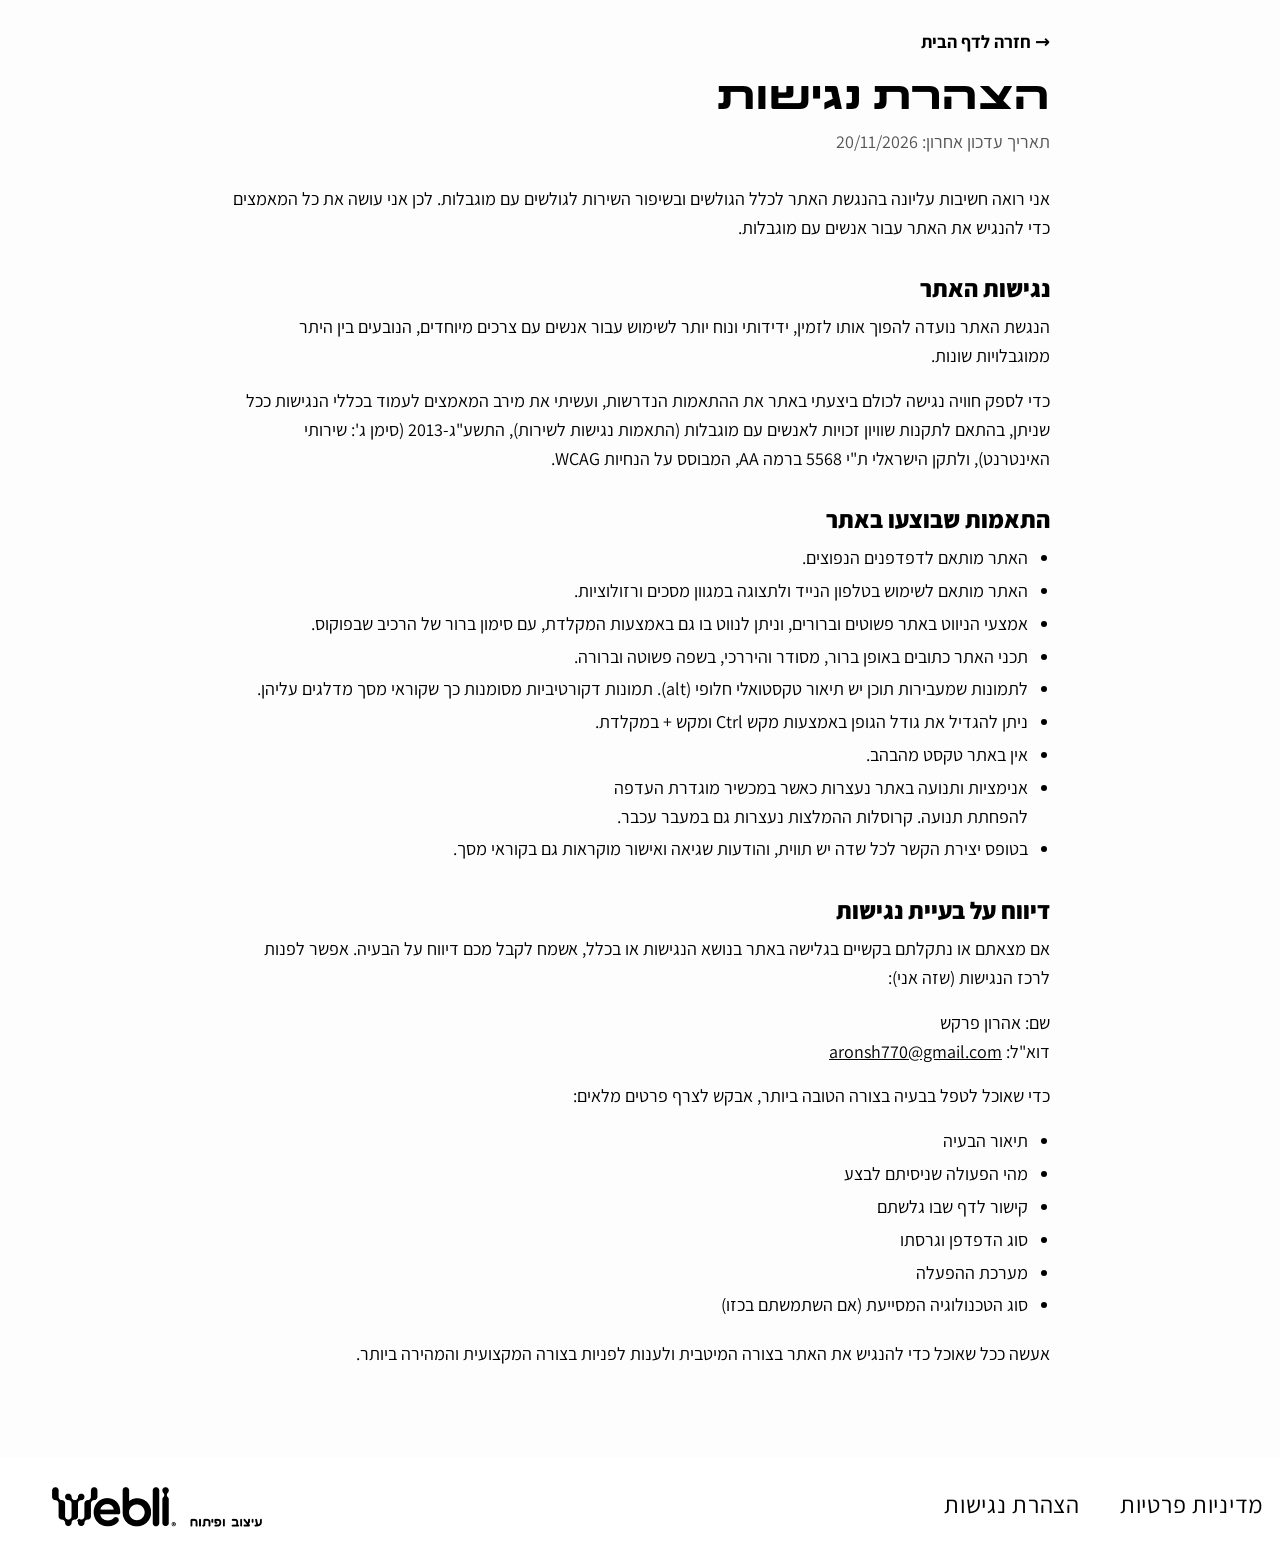
==== commit b8852b35: "Add WhatsApp link; email-only contact in legal pages Co-Authored-By: Claude Opus 5.5 <noreply@anthro" ====
--- a/accessibility.html
+++ b/accessibility.html
@@ -37,7 +37,7 @@
 
 <h2>דיווח על בעיית נגישות</h2>
 <p>אם מצאתם או נתקלתם בקשיים בגלישה באתר בנושא הנגישות או בכלל, אשמח לקבל מכם דיווח על הבעיה. אפשר לפנות לרכז הנגישות (שזה אני):</p>
-<p>שם: אהרון פרקש<br>טלפון: <span class="todo">[להשלים]</span><br>דוא"ל: <span class="todo">[להשלים]</span></p>
+<p>שם: אהרון פרקש<br>דוא"ל: <a href="mailto:aronsh770@gmail.com">aronsh770@gmail.com</a></p>
 <p>כדי שאוכל לטפל בבעיה בצורה הטובה ביותר, אבקש לצרף פרטים מלאים:</p>
 <ul>
   <li>תיאור הבעיה</li>
--- a/styles.css
+++ b/styles.css
@@ -281,9 +281,13 @@
 
 /* ---------- RESPONSIVE ---------- */
 @media (max-width:1180px){
-  .hero__text{padding:110px 40px 0 16px}
-  .hero__visual{height:600px}
+  .hero__grid{align-items:stretch;grid-template-columns:minmax(0,1.1fr) minmax(0,1fr)}
+  .hero__text{padding:110px 40px 90px 16px}
+  .hero__visual{height:auto;min-height:600px}
   .hero__photo{width:480px}
+  .benefits{padding:14px 20px;gap:10px 16px;justify-content:space-evenly}
+  .benefits li{font-size:18px}
+  .benefits img{width:38px}
   .traffic{width:270px}
   .fit__cards{gap:40px}
   .story__text{padding:48px 40px 32px 24px}
